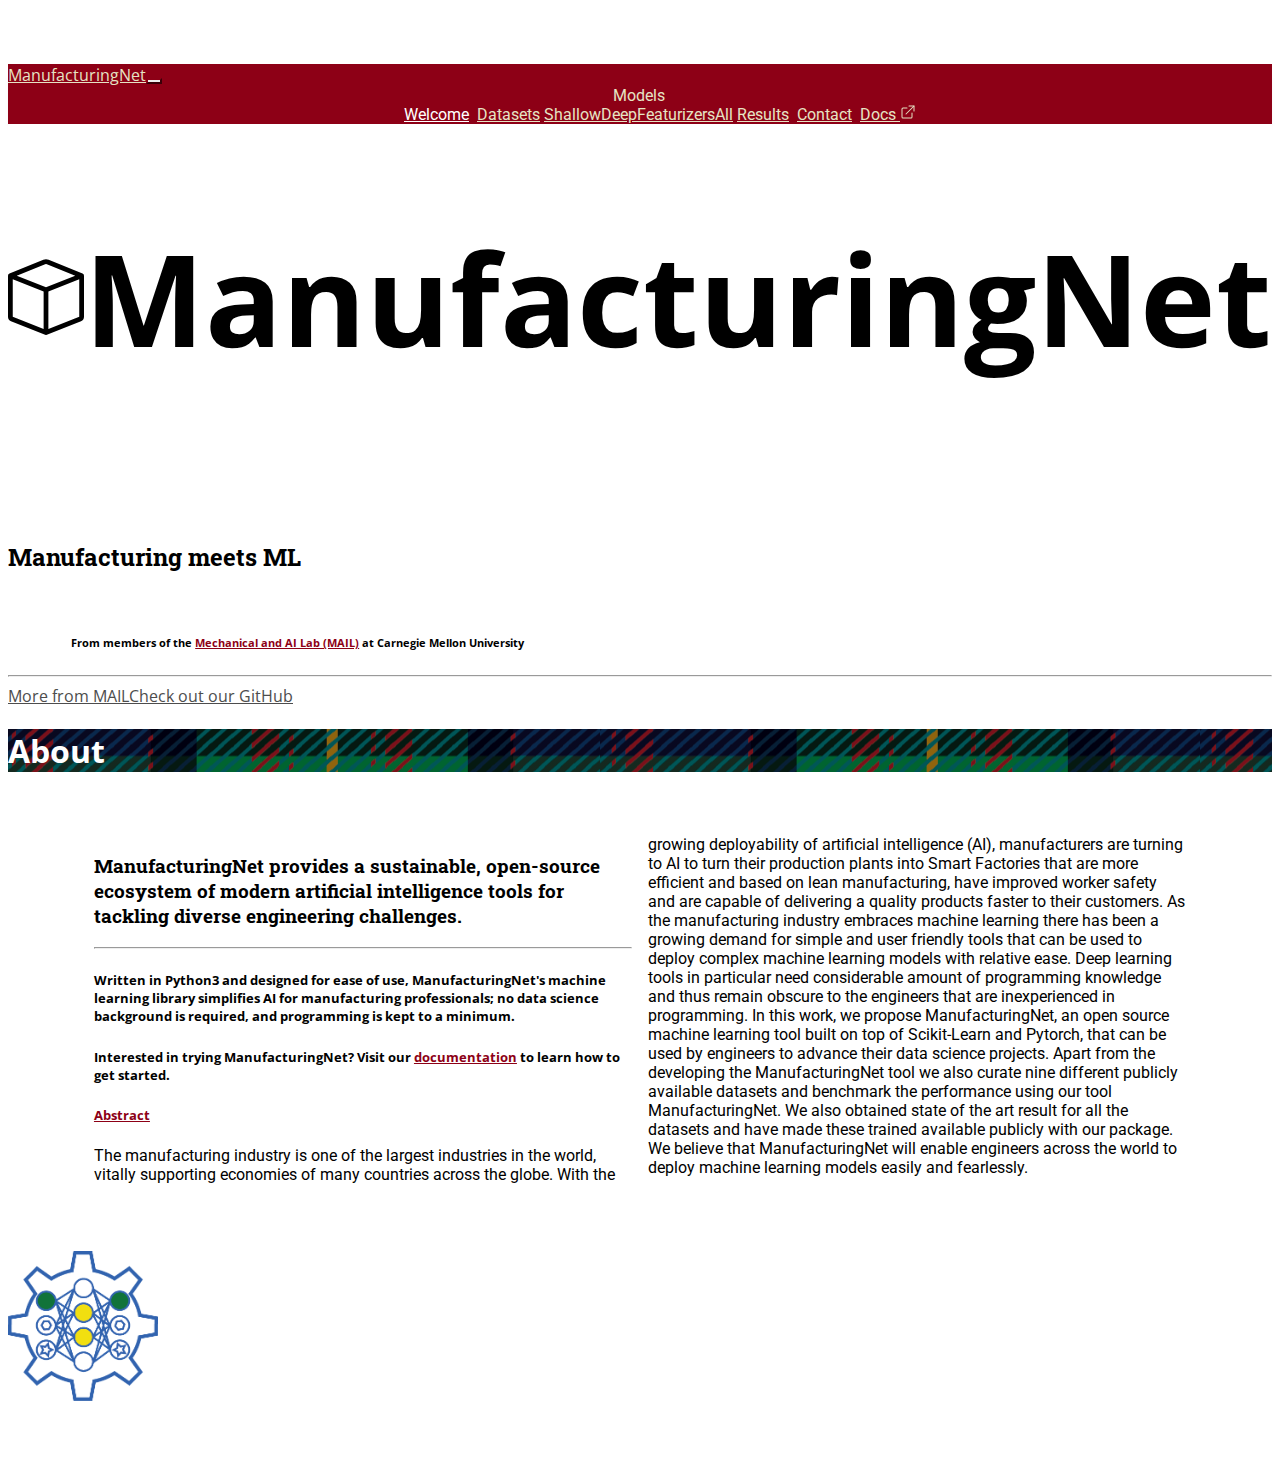
==== home.html @ 3c6ea608 "Big performance improvements" ====
<!DOCTYPE html><html lang="en"><head><meta charset="utf-8"><meta name="viewport" content="width=device-width, initial-scale=1, shrink-to-fit=no"><link rel="stylesheet" href="https://stackpath.bootstrapcdn.com/bootstrap/4.5.0/css/bootstrap.min.css" integrity="sha384-9aIt2nRpC12Uk9gS9baDl411NQApFmC26EwAOH8WgZl5MYYxFfc+NcPb1dKGj7Sk" crossorigin="anonymous"><link href="https://fonts.googleapis.com/css2?family=Open+Sans&family=Roboto&family=Roboto+Slab&display=swap" rel="stylesheet"><link rel="stylesheet" type="text/css" href="styles/style.css"><link rel="stylesheet" type="text/css" href="styles/navbar.css"><script src="https://code.jquery.com/jquery-3.5.1.slim.min.js" integrity="sha384-DfXdz2htPH0lsSSs5nCTpuj/zy4C+OGpamoFVy38MVBnE+IbbVYUew+OrCXaRkfj" crossorigin="anonymous"></script><script src="https://cdn.jsdelivr.net/npm/popper.js@1.16.0/dist/umd/popper.min.js" integrity="sha384-Q6E9RHvbIyZFJoft+2mJbHaEWldlvI9IOYy5n3zV9zzTtmI3UksdQRVvoxMfooAo" crossorigin="anonymous"></script><script src="https://stackpath.bootstrapcdn.com/bootstrap/4.5.0/js/bootstrap.min.js" integrity="sha384-OgVRvuATP1z7JjHLkuOU7Xw704+h835Lr+6QL9UvYjZE3Ipu6Tp75j7Bh/kR0JKI" crossorigin="anonymous"></script><script>$(function (){ $("[data-toggle='tooltip']").tooltip()}) </script><title>Welcome – ManufacturingNet</title></head><body><nav class="navbar fixed-top navbar-expand-sm navbar-dark"><a class="navbar-brand d-block d-sm-none" href="#">ManufacturingNet</a><button class="navbar-toggler" type="button" data-toggle="collapse" data-target="#navbarSupportedContent" aria-controls="navbarSupportedContent" aria-expanded="false" aria-label="Toggle navigation"><span class="navbar-toggler-icon"></span></button><div class="collapse navbar-collapse" id="navbarSupportedContent"><ul class="navbar-nav mr-auto"><li class="nav-item active"><a class="nav-link" href="#">Welcome</a></li><li class="nav-item"><a class="nav-link" href="html/datasets.html">Datasets</a></li><li class="nav-item dropdown"><a class="nav-link dropdown-toggle" id="navbarDropdown" role="button" data-toggle="dropdown" aria-haspopup="true" aria-expanded="false">Models</a><div class="dropdown-menu text-center" aria-labelledby="navbarDropdown"><a class="dropdown-item" href="html/models.html#shallowLearningHeader">Shallow</a><a class="dropdown-item" href="html/models.html#deepLearningHeader">Deep</a><a class="dropdown-item" href="html/models.html#featurizersHeader">Featurizers</a><a class="dropdown-item" href="html/models.html">All</a></div></li><li class="nav-item"><a class="nav-link" href="html/results.html">Results</a></li><li class="nav-item"><a class="nav-link" href="html/contact.html">Contact</a></li><li class="nav-item"><a class="nav-link" href="https://manufacturingnet.readthedocs.io/en/latest/" target="_blank">Docs <svg width="1em" height="1em" viewBox="0 0 16 16" class="bi bi-box-arrow-up-right" fill="currentColor" xmlns="http://www.w3.org/2000/svg"><path fill-rule="evenodd" d="M1.5 13A1.5 1.5 0 0 0 3 14.5h8a1.5 1.5 0 0 0 1.5-1.5V9a.5.5 0 0 0-1 0v4a.5.5 0 0 1-.5.5H3a.5.5 0 0 1-.5-.5V5a.5.5 0 0 1 .5-.5h4a.5.5 0 0 0 0-1H3A1.5 1.5 0 0 0 1.5 5v8zm7-11a.5.5 0 0 1 .5-.5h5a.5.5 0 0 1 .5.5v5a.5.5 0 0 1-1 0V2.5H9a.5.5 0 0 1-.5-.5z"/><path fill-rule="evenodd" d="M14.354 1.646a.5.5 0 0 1 0 .708l-8 8a.5.5 0 0 1-.708-.708l8-8a.5.5 0 0 1 .708 0z"/></svg></a></li></ul></div></nav><div class="jumbotron jumbotron-fluid text-center"><div class="title"><svg width="8%" height="8%" viewBox="0 0 16 16" class="bi bi-box" fill="currentColor" xmlns="http://www.w3.org/2000/svg"><path fill-rule="evenodd" d="M8.186 1.113a.5.5 0 0 0-.372 0L1.846 3.5 8 5.961 14.154 3.5 8.186 1.113zM15 4.239l-6.5 2.6v7.922l6.5-2.6V4.24zM7.5 14.762V6.838L1 4.239v7.923l6.5 2.6zM7.443.184a1.5 1.5 0 0 1 1.114 0l7.129 2.852A.5.5 0 0 1 16 3.5v8.662a1 1 0 0 1-.629.928l-7.185 2.874a.5.5 0 0 1-.372 0L.63 13.09a1 1 0 0 1-.63-.928V3.5a.5.5 0 0 1 .314-.464L7.443.184z"/></svg><h1>ManufacturingNet</h1></div><h2>Manufacturing meets ML</h2><div id="subtitle"><h6>From members of the <a href="html/contact.html">Mechanical and AI Lab (MAIL)</a> at Carnegie Mellon University</h6></div><hr class="my-4"><div class="btn-group"><a role="button" class="btn btn-outline-primary" href="https://sites.google.com/view/barati" target="_blank">More from MAIL</a><a role="button" class="btn btn-outline-primary" href="https://github.com/BaratiLab/ManufacturingNet" target="_blank">Check out our GitHub</a></div></div><div class="jumbotron jumbotron-fluid text-center shadow-lg heading"><h1>About</h1></div><div class="row no-gutters" id="about"><div class="card-columns" id="aboutColumns"><div class="card"><div class="card-body"><h3>ManufacturingNet provides a sustainable, open-source ecosystem of modern artificial intelligence tools for tackling diverse engineering challenges. </h3><hr class="my-4"><h5>Written in Python3 and designed for ease of use, ManufacturingNet's machine learning library simplifies AI for manufacturing professionals; no data science background is required, and programming is kept to a minimum. </h5><p></p><h5>Interested in trying ManufacturingNet? Visit our <a href="https://manufacturingnet.readthedocs.io/en/latest/" target="_blank">documentation</a> to learn how to get started. </h5></div></div><div class="card"><div class="card-body"><h5 class="card-title"><a data-toggle="collapse" href="#abstract" aria-expanded="false" aria-controls="abstract">Abstract</a></h5><div class="collapse" id="abstract"><p>The manufacturing industry is one of the largest industries in the world, vitally supporting economies of many countries across the globe. With the growing deployability of artificial intelligence (AI), manufacturers are turning to AI to turn their production plants into Smart Factories that are more efficient and based on lean manufacturing, have improved worker safety and are capable of delivering a quality products faster to their customers. As the manufacturing industry embraces machine learning there has been a growing demand for simple and user friendly tools that can be used to deploy complex machine learning models with relative ease. Deep learning tools in particular need considerable amount of programming knowledge and thus remain obscure to the engineers that are inexperienced in programming. In this work, we propose ManufacturingNet, an open source machine learning tool built on top of Scikit-Learn and Pytorch, that can be used by engineers to advance their data science projects. Apart from the developing the ManufacturingNet tool we also curate nine different publicly available datasets and benchmark the performance using our tool ManufacturingNet. We also obtained state of the art result for all the datasets and have made these trained available publicly with our package. We believe that ManufacturingNet will enable engineers across the world to deploy machine learning models easily and fearlessly. </p></div></div><div class="card-footer"></div></div></div></div><footer class="text-center"><a href="https://sites.google.com/view/barati/home?authuser=0" target="_blank"><img loading="lazy" class="logo" src="images/logo.png" alt="MAIL logo" data-toggle="tooltip" data-placement="top" title="MAIL" ></a></footer></body></html>
---- styles/style.css ----
body{padding-top:56px;}footer{margin-top:5%;padding-bottom:5%;}#subtitle{margin-left:5%;margin-right:5%;margin-top:5%;}#about{margin:5%;}.logo{max-width:150px;width:20%;}.jumbotron{background-color:#ffffff;}.btn-outline-primary{color:#4d4d4d;border-color:#4d4d4d;}.btn-outline-primary:hover{color:#ffffff;border-color:#cc002b;background-color:#cc002b;}h1{font-family:"Open Sans",sans-serif;}.btn{font-family:"Open Sans",sans-serif;}h2,h3{font-family:"Roboto Slab",serif;}h5,h6{font-family:"Open Sans",sans-serif;}a,.btn-link{color:#8d0016;}a:hover,.btn-link:hover{color:#cc002b;}.bg-red{background-color:#8d0016;color:#ffffff;}.view-button{margin-right:1%;background-color:#8d0016;color:#ffffff;}.view-button:hover{background-color:#ffffff;color:#8d0016;}p{font-family:"Roboto",sans-serif;}.title{display:flex;align-items:center;justify-content:center;padding-bottom:4%;}.title h1{font-size:10vw;}.heading{background:linear-gradient(rgba(0,0,0,.4),rgba(0,0,0,.4)),url("../images/tartan.png");background-attachment:fixed;color:#ffffff;}.card-columns{margin:2%;}.section-header{margin-top:5%;margin-bottom:5%;}#deepLearningHeader{background-color:#174b3f;}#deepLearning .card{background-color:#174b3f;}#featurizersHeader{background-color:#032d40;}#featurizers .card{background-color:#032d40;}#viewFeaturizers{margin-top:1%;}.card-header{font-family:"Open Sans",sans-serif;}.email{color:#66BF8C;}.email:hover{color:#e6e3c4;}.copy{background-color:#8d0016;color:#ffffff;}.copy:hover{background-color:#ffffff;color:#8d0016;}.linkedin{background-color:#0072b1;color:#ffffff;}.linkedin:hover{background-color:#ffffff;color:#032d40;}.badge-light:hover{background-color:#000000;color:#ffffff;}.result-columns{column-count:2;}.result-columns .card{width:75%;}.result-card{width:40%;}@media (max-width:575px){.result-columns .card{width:96%;margin:2% auto}}@media (max-width:1919px){.card-columns{column-count:2}}@media (min-width:1919px){#aboutColumns{column-count:2}}@media (max-width:1100px){.card-columns{column-count:1}.result-card{width:92%}#aboutColumns{text-align:center}}@media (max-width:767px){.profile-photo,.model-photo{display:none}.card-body{text-align:center}}
---- styles/navbar.css ----
.navbar{background-color:#8d0016;-webkit-box-shadow:0 8px 6px -6px #000000;-moz-box-shadow:0 8px 6px -6px #000000;box-shadow:0 8px 6px -6px #000000;}@media (max-width:576px){.navbar .navbar-nav{display:inline-block;float:none;vertical-align:top}.navbar .navbar-collapse{text-align:center}}@media (min-width:576px){.navbar-nav{float:none;margin:0 auto;display:block;text-align:center}.navbar-nav>li{display:inline-block;float:none}}.navbar .navbar-brand{color:#e6e3c4;font-family:"Open Sans",sans-serif;}.navbar .navbar-brand:hover,.navbar .navbar-brand:focus{color:#ffffff;}.navbar .navbar-nav .nav-link{color:#e6e3c4;border-radius:.25rem;font-family:"Roboto",sans-serif;margin:0 .25em;}.navbar .navbar-nav .nav-link:not(.disabled):hover,.navbar .navbar-nav .nav-link:not(.disabled):focus{color:#ffffff;}.navbar .navbar-nav .dropdown-menu{background-color:#8d0016;}.navbar .navbar-nav .dropdown-menu .dropdown-item{color:#e6e3c4;font-family:"Roboto",sans-serif;}.navbar .navbar-nav .dropdown-menu .dropdown-item:hover,.navbar .navbar-nav .dropdown-menu .dropdown-item:focus,.navbar .navbar-nav .dropdown-menu .dropdown-item.active{color:#ffffff;background-color:#8d0016;}.navbar .navbar-nav .nav-item.active .nav-link,.navbar .navbar-nav .nav-item.active .nav-link:hover,.navbar .navbar-nav .nav-item.active .nav-link:focus,.navbar .navbar-nav .nav-item.show .nav-link,.navbar .navbar-nav .nav-item.show .nav-link:hover,.navbar .navbar-nav .nav-item.show .nav-link:focus{color:#ffffff;}.navbar .navbar-toggler{border-color:#8d0016;}.navbar .navbar-toggler:hover,.navbar .navbar-toggler:focus{background-color:#cc002b;}
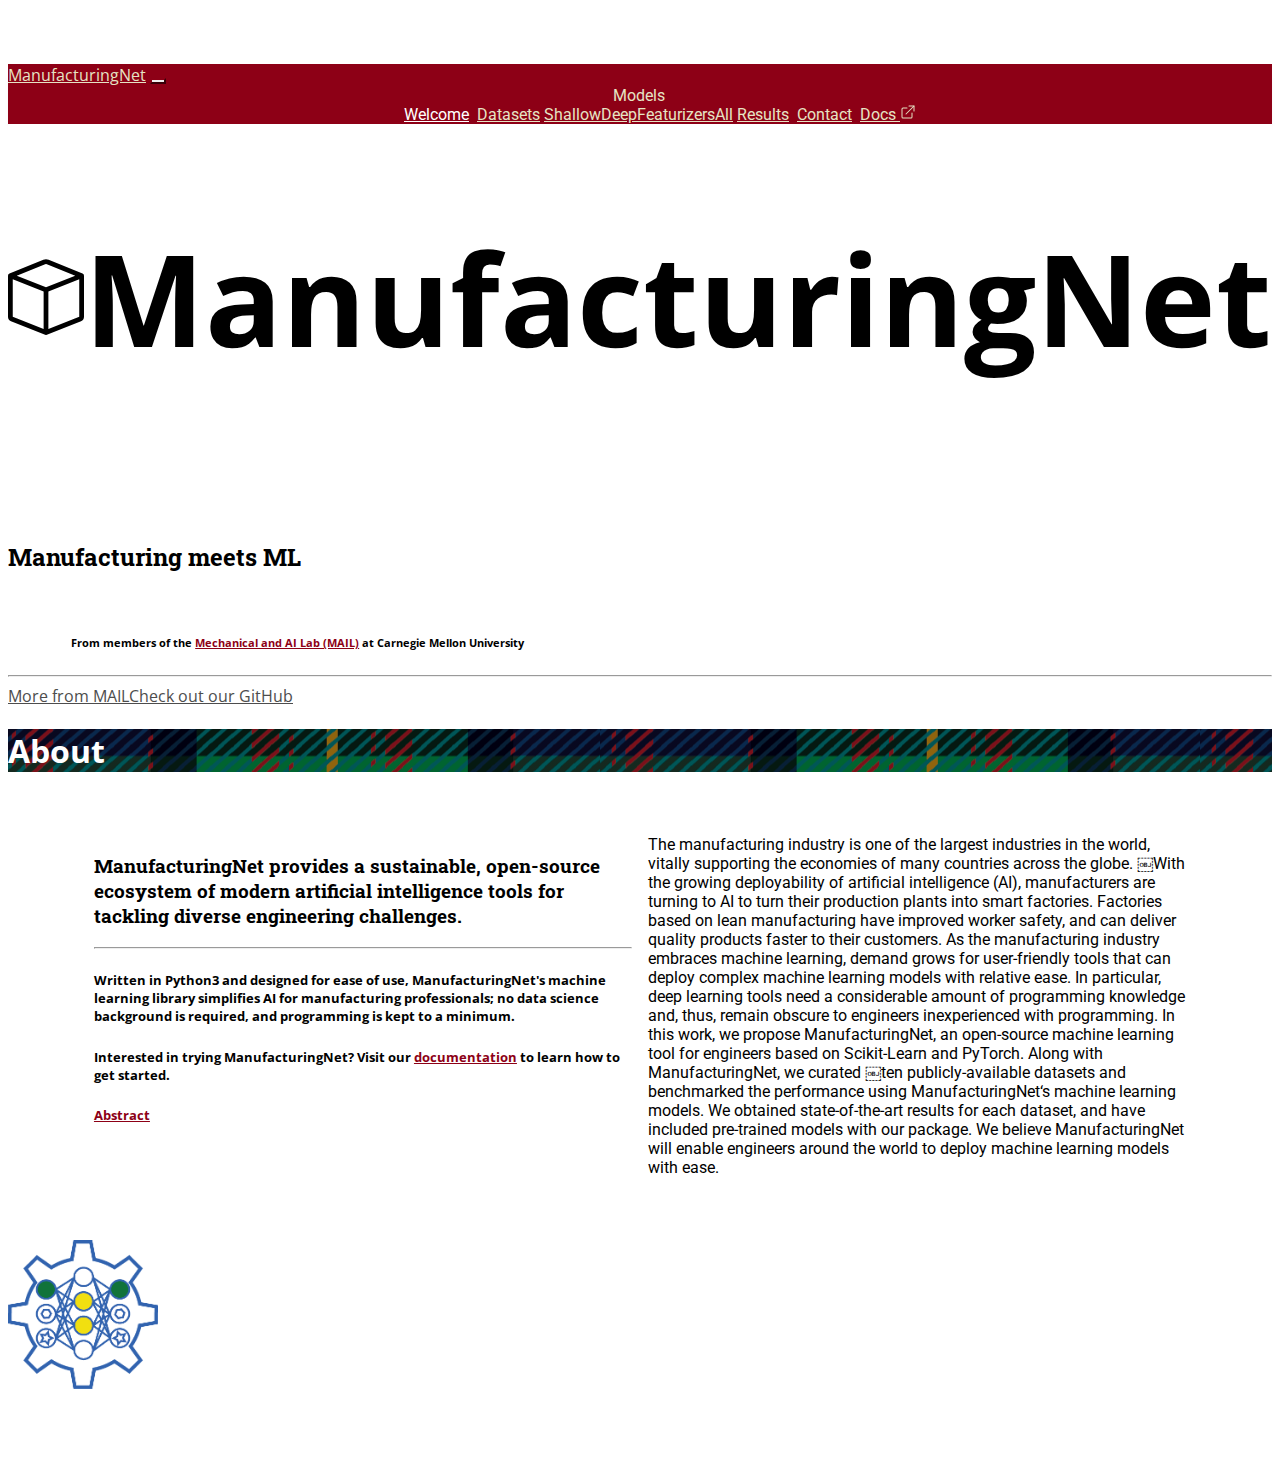
==== commit ca51d2d4: "Updated datasets.html" ====
--- a/home.html
+++ b/home.html
@@ -1 +1 @@
-<!DOCTYPE html><html lang="en"><head><meta charset="utf-8"><meta name="viewport" content="width=device-width, initial-scale=1, shrink-to-fit=no"><link rel="stylesheet" href="https://stackpath.bootstrapcdn.com/bootstrap/4.5.0/css/bootstrap.min.css" integrity="sha384-9aIt2nRpC12Uk9gS9baDl411NQApFmC26EwAOH8WgZl5MYYxFfc+NcPb1dKGj7Sk" crossorigin="anonymous"><link href="https://fonts.googleapis.com/css2?family=Open+Sans&family=Roboto&family=Roboto+Slab&display=swap" rel="stylesheet"><link rel="stylesheet" type="text/css" href="styles/style.css"><link rel="stylesheet" type="text/css" href="styles/navbar.css"><script src="https://code.jquery.com/jquery-3.5.1.slim.min.js" integrity="sha384-DfXdz2htPH0lsSSs5nCTpuj/zy4C+OGpamoFVy38MVBnE+IbbVYUew+OrCXaRkfj" crossorigin="anonymous"></script><script src="https://cdn.jsdelivr.net/npm/popper.js@1.16.0/dist/umd/popper.min.js" integrity="sha384-Q6E9RHvbIyZFJoft+2mJbHaEWldlvI9IOYy5n3zV9zzTtmI3UksdQRVvoxMfooAo" crossorigin="anonymous"></script><script src="https://stackpath.bootstrapcdn.com/bootstrap/4.5.0/js/bootstrap.min.js" integrity="sha384-OgVRvuATP1z7JjHLkuOU7Xw704+h835Lr+6QL9UvYjZE3Ipu6Tp75j7Bh/kR0JKI" crossorigin="anonymous"></script><script>$(function (){ $("[data-toggle='tooltip']").tooltip()}) </script><title>Welcome – ManufacturingNet</title></head><body><nav class="navbar fixed-top navbar-expand-sm navbar-dark"><a class="navbar-brand d-block d-sm-none" href="#">ManufacturingNet</a><button class="navbar-toggler" type="button" data-toggle="collapse" data-target="#navbarSupportedContent" aria-controls="navbarSupportedContent" aria-expanded="false" aria-label="Toggle navigation"><span class="navbar-toggler-icon"></span></button><div class="collapse navbar-collapse" id="navbarSupportedContent"><ul class="navbar-nav mr-auto"><li class="nav-item active"><a class="nav-link" href="#">Welcome</a></li><li class="nav-item"><a class="nav-link" href="html/datasets.html">Datasets</a></li><li class="nav-item dropdown"><a class="nav-link dropdown-toggle" id="navbarDropdown" role="button" data-toggle="dropdown" aria-haspopup="true" aria-expanded="false">Models</a><div class="dropdown-menu text-center" aria-labelledby="navbarDropdown"><a class="dropdown-item" href="html/models.html#shallowLearningHeader">Shallow</a><a class="dropdown-item" href="html/models.html#deepLearningHeader">Deep</a><a class="dropdown-item" href="html/models.html#featurizersHeader">Featurizers</a><a class="dropdown-item" href="html/models.html">All</a></div></li><li class="nav-item"><a class="nav-link" href="html/results.html">Results</a></li><li class="nav-item"><a class="nav-link" href="html/contact.html">Contact</a></li><li class="nav-item"><a class="nav-link" href="https://manufacturingnet.readthedocs.io/en/latest/" target="_blank">Docs <svg width="1em" height="1em" viewBox="0 0 16 16" class="bi bi-box-arrow-up-right" fill="currentColor" xmlns="http://www.w3.org/2000/svg"><path fill-rule="evenodd" d="M1.5 13A1.5 1.5 0 0 0 3 14.5h8a1.5 1.5 0 0 0 1.5-1.5V9a.5.5 0 0 0-1 0v4a.5.5 0 0 1-.5.5H3a.5.5 0 0 1-.5-.5V5a.5.5 0 0 1 .5-.5h4a.5.5 0 0 0 0-1H3A1.5 1.5 0 0 0 1.5 5v8zm7-11a.5.5 0 0 1 .5-.5h5a.5.5 0 0 1 .5.5v5a.5.5 0 0 1-1 0V2.5H9a.5.5 0 0 1-.5-.5z"/><path fill-rule="evenodd" d="M14.354 1.646a.5.5 0 0 1 0 .708l-8 8a.5.5 0 0 1-.708-.708l8-8a.5.5 0 0 1 .708 0z"/></svg></a></li></ul></div></nav><div class="jumbotron jumbotron-fluid text-center"><div class="title"><svg width="8%" height="8%" viewBox="0 0 16 16" class="bi bi-box" fill="currentColor" xmlns="http://www.w3.org/2000/svg"><path fill-rule="evenodd" d="M8.186 1.113a.5.5 0 0 0-.372 0L1.846 3.5 8 5.961 14.154 3.5 8.186 1.113zM15 4.239l-6.5 2.6v7.922l6.5-2.6V4.24zM7.5 14.762V6.838L1 4.239v7.923l6.5 2.6zM7.443.184a1.5 1.5 0 0 1 1.114 0l7.129 2.852A.5.5 0 0 1 16 3.5v8.662a1 1 0 0 1-.629.928l-7.185 2.874a.5.5 0 0 1-.372 0L.63 13.09a1 1 0 0 1-.63-.928V3.5a.5.5 0 0 1 .314-.464L7.443.184z"/></svg><h1>ManufacturingNet</h1></div><h2>Manufacturing meets ML</h2><div id="subtitle"><h6>From members of the <a href="html/contact.html">Mechanical and AI Lab (MAIL)</a> at Carnegie Mellon University</h6></div><hr class="my-4"><div class="btn-group"><a role="button" class="btn btn-outline-primary" href="https://sites.google.com/view/barati" target="_blank">More from MAIL</a><a role="button" class="btn btn-outline-primary" href="https://github.com/BaratiLab/ManufacturingNet" target="_blank">Check out our GitHub</a></div></div><div class="jumbotron jumbotron-fluid text-center shadow-lg heading"><h1>About</h1></div><div class="row no-gutters" id="about"><div class="card-columns" id="aboutColumns"><div class="card"><div class="card-body"><h3>ManufacturingNet provides a sustainable, open-source ecosystem of modern artificial intelligence tools for tackling diverse engineering challenges. </h3><hr class="my-4"><h5>Written in Python3 and designed for ease of use, ManufacturingNet's machine learning library simplifies AI for manufacturing professionals; no data science background is required, and programming is kept to a minimum. </h5><p></p><h5>Interested in trying ManufacturingNet? Visit our <a href="https://manufacturingnet.readthedocs.io/en/latest/" target="_blank">documentation</a> to learn how to get started. </h5></div></div><div class="card"><div class="card-body"><h5 class="card-title"><a data-toggle="collapse" href="#abstract" aria-expanded="false" aria-controls="abstract">Abstract</a></h5><div class="collapse" id="abstract"><p>The manufacturing industry is one of the largest industries in the world, vitally supporting economies of many countries across the globe. With the growing deployability of artificial intelligence (AI), manufacturers are turning to AI to turn their production plants into Smart Factories that are more efficient and based on lean manufacturing, have improved worker safety and are capable of delivering a quality products faster to their customers. As the manufacturing industry embraces machine learning there has been a growing demand for simple and user friendly tools that can be used to deploy complex machine learning models with relative ease. Deep learning tools in particular need considerable amount of programming knowledge and thus remain obscure to the engineers that are inexperienced in programming. In this work, we propose ManufacturingNet, an open source machine learning tool built on top of Scikit-Learn and Pytorch, that can be used by engineers to advance their data science projects. Apart from the developing the ManufacturingNet tool we also curate nine different publicly available datasets and benchmark the performance using our tool ManufacturingNet. We also obtained state of the art result for all the datasets and have made these trained available publicly with our package. We believe that ManufacturingNet will enable engineers across the world to deploy machine learning models easily and fearlessly. </p></div></div><div class="card-footer"></div></div></div></div><footer class="text-center"><a href="https://sites.google.com/view/barati/home?authuser=0" target="_blank"><img loading="lazy" class="logo" src="images/logo.png" alt="MAIL logo" data-toggle="tooltip" data-placement="top" title="MAIL" ></a></footer></body></html>+<!DOCTYPE html><html lang="en"><head><meta charset="utf-8"><meta name="viewport" content="width=device-width, initial-scale=1, shrink-to-fit=no"><link rel="stylesheet" href="https://stackpath.bootstrapcdn.com/bootstrap/4.5.0/css/bootstrap.min.css" integrity="sha384-9aIt2nRpC12Uk9gS9baDl411NQApFmC26EwAOH8WgZl5MYYxFfc+NcPb1dKGj7Sk" crossorigin="anonymous"><link href="https://fonts.googleapis.com/css2?family=Open+Sans&family=Roboto&family=Roboto+Slab&display=swap" rel="stylesheet"><link rel="stylesheet" type="text/css" href="styles/style.css"><link rel="stylesheet" type="text/css" href="styles/navbar.css"> <script src="https://code.jquery.com/jquery-3.5.1.slim.min.js" integrity="sha384-DfXdz2htPH0lsSSs5nCTpuj/zy4C+OGpamoFVy38MVBnE+IbbVYUew+OrCXaRkfj" crossorigin="anonymous"></script> <script src="https://cdn.jsdelivr.net/npm/popper.js@1.16.0/dist/umd/popper.min.js" integrity="sha384-Q6E9RHvbIyZFJoft+2mJbHaEWldlvI9IOYy5n3zV9zzTtmI3UksdQRVvoxMfooAo" crossorigin="anonymous"></script> <script src="https://stackpath.bootstrapcdn.com/bootstrap/4.5.0/js/bootstrap.min.js" integrity="sha384-OgVRvuATP1z7JjHLkuOU7Xw704+h835Lr+6QL9UvYjZE3Ipu6Tp75j7Bh/kR0JKI" crossorigin="anonymous"></script> <script>$(function(){$("[data-toggle='tooltip']").tooltip()})</script> <title>Welcome – ManufacturingNet</title></head><body> <nav class="navbar fixed-top navbar-expand-sm navbar-dark"><a class="navbar-brand d-block d-sm-none" href="#">ManufacturingNet</a> <button class="navbar-toggler" type="button" data-toggle="collapse" data-target="#navbarSupportedContent" aria-controls="navbarSupportedContent" aria-expanded="false" aria-label="Toggle navigation"><span class="navbar-toggler-icon"></span> </button><div class="collapse navbar-collapse" id="navbarSupportedContent"><ul class="navbar-nav mr-auto"><li class="nav-item active"><a class="nav-link" href="#">Welcome</a></li><li class="nav-item"><a class="nav-link" href="html/datasets.html">Datasets</a></li><li class="nav-item dropdown"><a class="nav-link dropdown-toggle" id="navbarDropdown" role="button" data-toggle="dropdown" aria-haspopup="true" aria-expanded="false">Models</a><div class="dropdown-menu text-center" aria-labelledby="navbarDropdown"><a class="dropdown-item" href="html/models.html#shallowLearningHeader">Shallow</a><a class="dropdown-item" href="html/models.html#deepLearningHeader">Deep</a><a class="dropdown-item" href="html/models.html#featurizersHeader">Featurizers</a><a class="dropdown-item" href="html/models.html">All</a></div></li><li class="nav-item"><a class="nav-link" href="html/results.html">Results</a></li><li class="nav-item"><a class="nav-link" href="html/contact.html">Contact</a></li><li class="nav-item"><a class="nav-link" href="https://manufacturingnet.readthedocs.io/en/latest/" target="_blank">Docs <svg width="1em" height="1em" viewBox="0 0 16 16" class="bi bi-box-arrow-up-right" fill="currentColor" xmlns="http://www.w3.org/2000/svg"><path fill-rule="evenodd" d="M1.5 13A1.5 1.5 0 0 0 3 14.5h8a1.5 1.5 0 0 0 1.5-1.5V9a.5.5 0 0 0-1 0v4a.5.5 0 0 1-.5.5H3a.5.5 0 0 1-.5-.5V5a.5.5 0 0 1 .5-.5h4a.5.5 0 0 0 0-1H3A1.5 1.5 0 0 0 1.5 5v8zm7-11a.5.5 0 0 1 .5-.5h5a.5.5 0 0 1 .5.5v5a.5.5 0 0 1-1 0V2.5H9a.5.5 0 0 1-.5-.5z"/><path fill-rule="evenodd" d="M14.354 1.646a.5.5 0 0 1 0 .708l-8 8a.5.5 0 0 1-.708-.708l8-8a.5.5 0 0 1 .708 0z"/></svg></a></li></ul></div> </nav><div class="jumbotron jumbotron-fluid text-center"><div class="title"> <svg width="8%" height="8%" viewBox="0 0 16 16" class="bi bi-box" fill="currentColor" xmlns="http://www.w3.org/2000/svg"> <path fill-rule="evenodd" d="M8.186 1.113a.5.5 0 0 0-.372 0L1.846 3.5 8 5.961 14.154 3.5 8.186 1.113zM15 4.239l-6.5 2.6v7.922l6.5-2.6V4.24zM7.5 14.762V6.838L1 4.239v7.923l6.5 2.6zM7.443.184a1.5 1.5 0 0 1 1.114 0l7.129 2.852A.5.5 0 0 1 16 3.5v8.662a1 1 0 0 1-.629.928l-7.185 2.874a.5.5 0 0 1-.372 0L.63 13.09a1 1 0 0 1-.63-.928V3.5a.5.5 0 0 1 .314-.464L7.443.184z" /> </svg><h1>ManufacturingNet</h1></div><h2>Manufacturing meets ML</h2><div id="subtitle"><h6>From members of the <a href="html/contact.html">Mechanical and AI Lab (MAIL)</a> at Carnegie Mellon University</h6></div><hr class="my-4"><div class="btn-group"><a role="button" class="btn btn-outline-primary" href="https://sites.google.com/view/barati" target="_blank">More from MAIL</a><a role="button" class="btn btn-outline-primary" href="https://github.com/BaratiLab/ManufacturingNet" target="_blank">Check out our GitHub</a></div></div><div class="jumbotron jumbotron-fluid text-center shadow-lg heading"><h1>About</h1></div><div class="row no-gutters" id="about"><div class="card-columns" id="aboutColumns"><div class="card"><div class="card-body"><h3>ManufacturingNet provides a sustainable, open-source ecosystem of modern artificial intelligence tools for tackling diverse engineering challenges.</h3><hr class="my-4"><h5>Written in Python3 and designed for ease of use, ManufacturingNet's machine learning library simplifies AI for manufacturing professionals; no data science background is required, and programming is kept to a minimum.</h5><p></p><h5>Interested in trying ManufacturingNet? Visit our <a href="https://manufacturingnet.readthedocs.io/en/latest/" target="_blank">documentation</a> to learn how to get started.</h5></div></div><div class="card"><div class="card-body"><h5 class="card-title"><a data-toggle="collapse" href="#abstract" aria-expanded="false" aria-controls="abstract">Abstract</a></h5><div class="collapse" id="abstract"><p>The manufacturing industry is one of the largest industries in the world, vitally supporting the economies of many countries across the globe. ￼With the growing deployability of artificial intelligence (AI), manufacturers are turning to AI to turn their production plants into smart factories. Factories based on lean manufacturing have improved worker safety, and can deliver quality products faster to their customers. As the manufacturing industry embraces machine learning, demand grows for user-friendly tools that can deploy complex machine learning models with relative ease. In particular, deep learning tools need a considerable amount of programming knowledge and, thus, remain obscure to engineers inexperienced with programming. In this work, we propose ManufacturingNet, an open-source machine learning tool for engineers based on Scikit-Learn and PyTorch. Along with ManufacturingNet, we curated ￼ten publicly-available datasets and benchmarked the performance using ManufacturingNet‘s machine learning models. We obtained state-of-the-art results for each dataset, and have included pre-trained models with our package. We believe ManufacturingNet will enable engineers around the world to deploy machine learning models with ease.</p></div></div><div class="card-footer"></div></div></div></div> <footer class="text-center"> <a href="https://sites.google.com/view/barati/home?authuser=0" target="_blank"> <img loading="lazy" class="logo" src="images/logo.png" alt="MAIL logo" data-toggle="tooltip" data-placement="top" title="MAIL"> </a> </footer></body></html>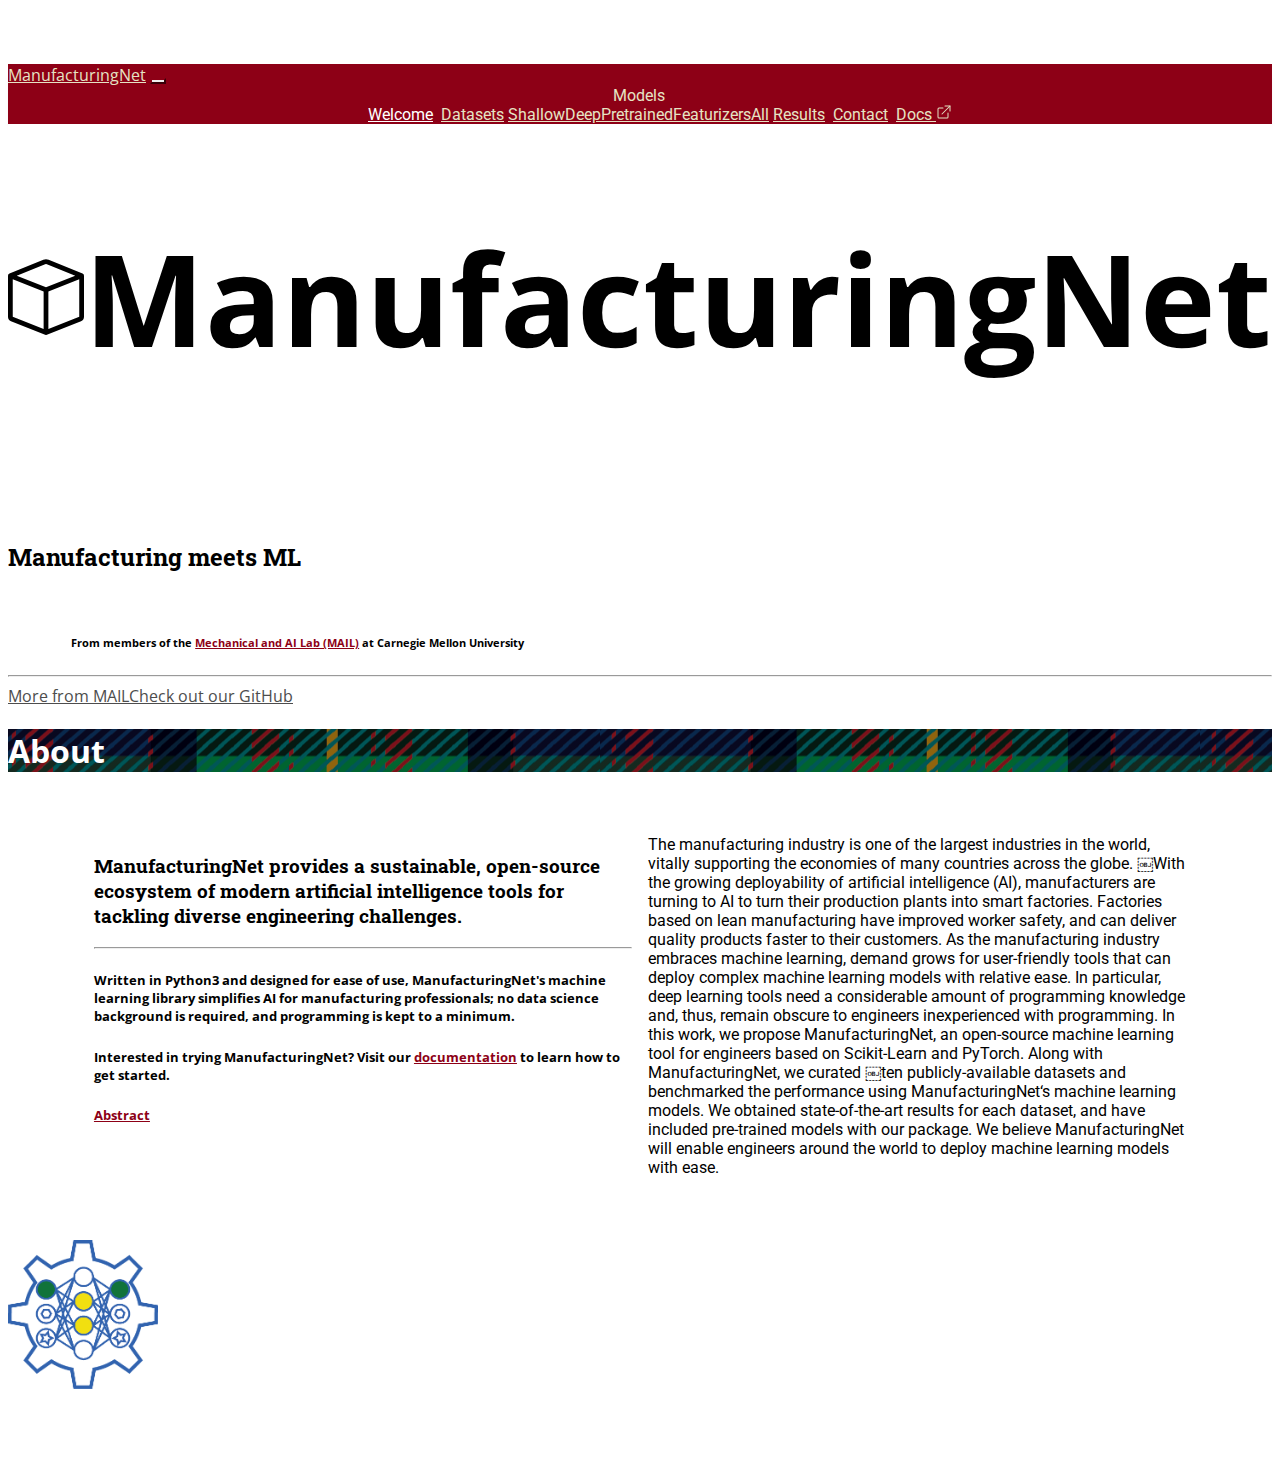
==== commit a412b269: "Fixed links in models.html" ====
--- a/home.html
+++ b/home.html
@@ -1 +1 @@
-<!DOCTYPE html><html lang="en"><head><meta charset="utf-8"><meta name="viewport" content="width=device-width, initial-scale=1, shrink-to-fit=no"><link rel="stylesheet" href="https://stackpath.bootstrapcdn.com/bootstrap/4.5.0/css/bootstrap.min.css" integrity="sha384-9aIt2nRpC12Uk9gS9baDl411NQApFmC26EwAOH8WgZl5MYYxFfc+NcPb1dKGj7Sk" crossorigin="anonymous"><link href="https://fonts.googleapis.com/css2?family=Open+Sans&family=Roboto&family=Roboto+Slab&display=swap" rel="stylesheet"><link rel="stylesheet" type="text/css" href="styles/style.css"><link rel="stylesheet" type="text/css" href="styles/navbar.css"> <script src="https://code.jquery.com/jquery-3.5.1.slim.min.js" integrity="sha384-DfXdz2htPH0lsSSs5nCTpuj/zy4C+OGpamoFVy38MVBnE+IbbVYUew+OrCXaRkfj" crossorigin="anonymous"></script> <script src="https://cdn.jsdelivr.net/npm/popper.js@1.16.0/dist/umd/popper.min.js" integrity="sha384-Q6E9RHvbIyZFJoft+2mJbHaEWldlvI9IOYy5n3zV9zzTtmI3UksdQRVvoxMfooAo" crossorigin="anonymous"></script> <script src="https://stackpath.bootstrapcdn.com/bootstrap/4.5.0/js/bootstrap.min.js" integrity="sha384-OgVRvuATP1z7JjHLkuOU7Xw704+h835Lr+6QL9UvYjZE3Ipu6Tp75j7Bh/kR0JKI" crossorigin="anonymous"></script> <script>$(function(){$("[data-toggle='tooltip']").tooltip()})</script> <title>Welcome – ManufacturingNet</title></head><body> <nav class="navbar fixed-top navbar-expand-sm navbar-dark"><a class="navbar-brand d-block d-sm-none" href="#">ManufacturingNet</a> <button class="navbar-toggler" type="button" data-toggle="collapse" data-target="#navbarSupportedContent" aria-controls="navbarSupportedContent" aria-expanded="false" aria-label="Toggle navigation"><span class="navbar-toggler-icon"></span> </button><div class="collapse navbar-collapse" id="navbarSupportedContent"><ul class="navbar-nav mr-auto"><li class="nav-item active"><a class="nav-link" href="#">Welcome</a></li><li class="nav-item"><a class="nav-link" href="html/datasets.html">Datasets</a></li><li class="nav-item dropdown"><a class="nav-link dropdown-toggle" id="navbarDropdown" role="button" data-toggle="dropdown" aria-haspopup="true" aria-expanded="false">Models</a><div class="dropdown-menu text-center" aria-labelledby="navbarDropdown"><a class="dropdown-item" href="html/models.html#shallowLearningHeader">Shallow</a><a class="dropdown-item" href="html/models.html#deepLearningHeader">Deep</a><a class="dropdown-item" href="html/models.html#featurizersHeader">Featurizers</a><a class="dropdown-item" href="html/models.html">All</a></div></li><li class="nav-item"><a class="nav-link" href="html/results.html">Results</a></li><li class="nav-item"><a class="nav-link" href="html/contact.html">Contact</a></li><li class="nav-item"><a class="nav-link" href="https://manufacturingnet.readthedocs.io/en/latest/" target="_blank">Docs <svg width="1em" height="1em" viewBox="0 0 16 16" class="bi bi-box-arrow-up-right" fill="currentColor" xmlns="http://www.w3.org/2000/svg"><path fill-rule="evenodd" d="M1.5 13A1.5 1.5 0 0 0 3 14.5h8a1.5 1.5 0 0 0 1.5-1.5V9a.5.5 0 0 0-1 0v4a.5.5 0 0 1-.5.5H3a.5.5 0 0 1-.5-.5V5a.5.5 0 0 1 .5-.5h4a.5.5 0 0 0 0-1H3A1.5 1.5 0 0 0 1.5 5v8zm7-11a.5.5 0 0 1 .5-.5h5a.5.5 0 0 1 .5.5v5a.5.5 0 0 1-1 0V2.5H9a.5.5 0 0 1-.5-.5z"/><path fill-rule="evenodd" d="M14.354 1.646a.5.5 0 0 1 0 .708l-8 8a.5.5 0 0 1-.708-.708l8-8a.5.5 0 0 1 .708 0z"/></svg></a></li></ul></div> </nav><div class="jumbotron jumbotron-fluid text-center"><div class="title"> <svg width="8%" height="8%" viewBox="0 0 16 16" class="bi bi-box" fill="currentColor" xmlns="http://www.w3.org/2000/svg"> <path fill-rule="evenodd" d="M8.186 1.113a.5.5 0 0 0-.372 0L1.846 3.5 8 5.961 14.154 3.5 8.186 1.113zM15 4.239l-6.5 2.6v7.922l6.5-2.6V4.24zM7.5 14.762V6.838L1 4.239v7.923l6.5 2.6zM7.443.184a1.5 1.5 0 0 1 1.114 0l7.129 2.852A.5.5 0 0 1 16 3.5v8.662a1 1 0 0 1-.629.928l-7.185 2.874a.5.5 0 0 1-.372 0L.63 13.09a1 1 0 0 1-.63-.928V3.5a.5.5 0 0 1 .314-.464L7.443.184z" /> </svg><h1>ManufacturingNet</h1></div><h2>Manufacturing meets ML</h2><div id="subtitle"><h6>From members of the <a href="html/contact.html">Mechanical and AI Lab (MAIL)</a> at Carnegie Mellon University</h6></div><hr class="my-4"><div class="btn-group"><a role="button" class="btn btn-outline-primary" href="https://sites.google.com/view/barati" target="_blank">More from MAIL</a><a role="button" class="btn btn-outline-primary" href="https://github.com/BaratiLab/ManufacturingNet" target="_blank">Check out our GitHub</a></div></div><div class="jumbotron jumbotron-fluid text-center shadow-lg heading"><h1>About</h1></div><div class="row no-gutters" id="about"><div class="card-columns" id="aboutColumns"><div class="card"><div class="card-body"><h3>ManufacturingNet provides a sustainable, open-source ecosystem of modern artificial intelligence tools for tackling diverse engineering challenges.</h3><hr class="my-4"><h5>Written in Python3 and designed for ease of use, ManufacturingNet's machine learning library simplifies AI for manufacturing professionals; no data science background is required, and programming is kept to a minimum.</h5><p></p><h5>Interested in trying ManufacturingNet? Visit our <a href="https://manufacturingnet.readthedocs.io/en/latest/" target="_blank">documentation</a> to learn how to get started.</h5></div></div><div class="card"><div class="card-body"><h5 class="card-title"><a data-toggle="collapse" href="#abstract" aria-expanded="false" aria-controls="abstract">Abstract</a></h5><div class="collapse" id="abstract"><p>The manufacturing industry is one of the largest industries in the world, vitally supporting the economies of many countries across the globe. ￼With the growing deployability of artificial intelligence (AI), manufacturers are turning to AI to turn their production plants into smart factories. Factories based on lean manufacturing have improved worker safety, and can deliver quality products faster to their customers. As the manufacturing industry embraces machine learning, demand grows for user-friendly tools that can deploy complex machine learning models with relative ease. In particular, deep learning tools need a considerable amount of programming knowledge and, thus, remain obscure to engineers inexperienced with programming. In this work, we propose ManufacturingNet, an open-source machine learning tool for engineers based on Scikit-Learn and PyTorch. Along with ManufacturingNet, we curated ￼ten publicly-available datasets and benchmarked the performance using ManufacturingNet‘s machine learning models. We obtained state-of-the-art results for each dataset, and have included pre-trained models with our package. We believe ManufacturingNet will enable engineers around the world to deploy machine learning models with ease.</p></div></div><div class="card-footer"></div></div></div></div> <footer class="text-center"> <a href="https://sites.google.com/view/barati/home?authuser=0" target="_blank"> <img loading="lazy" class="logo" src="images/logo.png" alt="MAIL logo" data-toggle="tooltip" data-placement="top" title="MAIL"> </a> </footer></body></html>+<!DOCTYPE html><html lang="en"><head><meta charset="utf-8"><meta name="viewport" content="width=device-width, initial-scale=1, shrink-to-fit=no"><link rel="stylesheet" href="https://stackpath.bootstrapcdn.com/bootstrap/4.5.0/css/bootstrap.min.css" integrity="sha384-9aIt2nRpC12Uk9gS9baDl411NQApFmC26EwAOH8WgZl5MYYxFfc+NcPb1dKGj7Sk" crossorigin="anonymous"><link href="https://fonts.googleapis.com/css2?family=Open+Sans&family=Roboto&family=Roboto+Slab&display=swap" rel="stylesheet"><link rel="stylesheet" type="text/css" href="styles/style.css"><link rel="stylesheet" type="text/css" href="styles/navbar.css"> <script src="https://code.jquery.com/jquery-3.5.1.slim.min.js" integrity="sha384-DfXdz2htPH0lsSSs5nCTpuj/zy4C+OGpamoFVy38MVBnE+IbbVYUew+OrCXaRkfj" crossorigin="anonymous"></script> <script src="https://cdn.jsdelivr.net/npm/popper.js@1.16.0/dist/umd/popper.min.js" integrity="sha384-Q6E9RHvbIyZFJoft+2mJbHaEWldlvI9IOYy5n3zV9zzTtmI3UksdQRVvoxMfooAo" crossorigin="anonymous"></script> <script src="https://stackpath.bootstrapcdn.com/bootstrap/4.5.0/js/bootstrap.min.js" integrity="sha384-OgVRvuATP1z7JjHLkuOU7Xw704+h835Lr+6QL9UvYjZE3Ipu6Tp75j7Bh/kR0JKI" crossorigin="anonymous"></script> <script>$(function(){$("[data-toggle='tooltip']").tooltip()})</script> <title>Welcome – ManufacturingNet</title></head><body> <nav class="navbar fixed-top navbar-expand-sm navbar-dark"><a class="navbar-brand d-block d-sm-none" href="#">ManufacturingNet</a> <button class="navbar-toggler" type="button" data-toggle="collapse" data-target="#navbarSupportedContent" aria-controls="navbarSupportedContent" aria-expanded="false" aria-label="Toggle navigation"><span class="navbar-toggler-icon"></span> </button><div class="collapse navbar-collapse" id="navbarSupportedContent"><ul class="navbar-nav mr-auto"><li class="nav-item active"><a class="nav-link" href="#">Welcome</a></li><li class="nav-item"><a class="nav-link" href="html/datasets.html">Datasets</a></li><li class="nav-item dropdown"><a class="nav-link dropdown-toggle" id="navbarDropdown" role="button" data-toggle="dropdown" aria-haspopup="true" aria-expanded="false">Models</a><div class="dropdown-menu text-center" aria-labelledby="navbarDropdown"><a class="dropdown-item" href="html/models.html#shallowLearningHeader">Shallow</a><a class="dropdown-item" href="html/models.html#deepLearningHeader">Deep</a><a class="dropdown-item" href="html/models.html#pretrainedHeader">Pretrained</a><a class="dropdown-item" href="html/models.html#featurizersHeader">Featurizers</a><a class="dropdown-item" href="html/models.html">All</a></div></li><li class="nav-item"><a class="nav-link" href="html/results.html">Results</a></li><li class="nav-item"><a class="nav-link" href="html/contact.html">Contact</a></li><li class="nav-item"><a class="nav-link" href="https://manufacturingnet.readthedocs.io/en/latest/" target="_blank">Docs <svg width="1em" height="1em" viewBox="0 0 16 16" class="bi bi-box-arrow-up-right" fill="currentColor" xmlns="http://www.w3.org/2000/svg"><path fill-rule="evenodd" d="M1.5 13A1.5 1.5 0 0 0 3 14.5h8a1.5 1.5 0 0 0 1.5-1.5V9a.5.5 0 0 0-1 0v4a.5.5 0 0 1-.5.5H3a.5.5 0 0 1-.5-.5V5a.5.5 0 0 1 .5-.5h4a.5.5 0 0 0 0-1H3A1.5 1.5 0 0 0 1.5 5v8zm7-11a.5.5 0 0 1 .5-.5h5a.5.5 0 0 1 .5.5v5a.5.5 0 0 1-1 0V2.5H9a.5.5 0 0 1-.5-.5z"/><path fill-rule="evenodd" d="M14.354 1.646a.5.5 0 0 1 0 .708l-8 8a.5.5 0 0 1-.708-.708l8-8a.5.5 0 0 1 .708 0z"/></svg></a></li></ul></div> </nav><div class="jumbotron jumbotron-fluid text-center"><div class="title"> <svg width="8%" height="8%" viewBox="0 0 16 16" class="bi bi-box" fill="currentColor" xmlns="http://www.w3.org/2000/svg"> <path fill-rule="evenodd" d="M8.186 1.113a.5.5 0 0 0-.372 0L1.846 3.5 8 5.961 14.154 3.5 8.186 1.113zM15 4.239l-6.5 2.6v7.922l6.5-2.6V4.24zM7.5 14.762V6.838L1 4.239v7.923l6.5 2.6zM7.443.184a1.5 1.5 0 0 1 1.114 0l7.129 2.852A.5.5 0 0 1 16 3.5v8.662a1 1 0 0 1-.629.928l-7.185 2.874a.5.5 0 0 1-.372 0L.63 13.09a1 1 0 0 1-.63-.928V3.5a.5.5 0 0 1 .314-.464L7.443.184z" /> </svg><h1>ManufacturingNet</h1></div><h2>Manufacturing meets ML</h2><div id="subtitle"><h6>From members of the <a href="html/contact.html">Mechanical and AI Lab (MAIL)</a> at Carnegie Mellon University</h6></div><hr class="my-4"><div class="btn-group"><a role="button" class="btn btn-outline-primary" href="https://sites.google.com/view/barati" target="_blank">More from MAIL</a><a role="button" class="btn btn-outline-primary" href="https://github.com/BaratiLab/ManufacturingNet" target="_blank">Check out our GitHub</a></div></div><div class="jumbotron jumbotron-fluid text-center shadow-lg heading"><h1>About</h1></div><div class="row no-gutters" id="about"><div class="card-columns" id="aboutColumns"><div class="card"><div class="card-body text-left"><h3>ManufacturingNet provides a sustainable, open-source ecosystem of modern artificial intelligence tools for tackling diverse engineering challenges.</h3><hr class="my-4"><h5>Written in Python3 and designed for ease of use, ManufacturingNet's machine learning library simplifies AI for manufacturing professionals; no data science background is required, and programming is kept to a minimum.</h5><p></p><h5>Interested in trying ManufacturingNet? Visit our <a href="https://manufacturingnet.readthedocs.io/en/latest/" target="_blank">documentation</a> to learn how to get started.</h5></div></div><div class="card"><div class="card-body"><h5 class="card-title"><a data-toggle="collapse" href="#abstract" aria-expanded="false" aria-controls="abstract">Abstract</a></h5><div class="collapse text-left" id="abstract"><p>The manufacturing industry is one of the largest industries in the world, vitally supporting the economies of many countries across the globe. ￼With the growing deployability of artificial intelligence (AI), manufacturers are turning to AI to turn their production plants into smart factories. Factories based on lean manufacturing have improved worker safety, and can deliver quality products faster to their customers. As the manufacturing industry embraces machine learning, demand grows for user-friendly tools that can deploy complex machine learning models with relative ease. In particular, deep learning tools need a considerable amount of programming knowledge and, thus, remain obscure to engineers inexperienced with programming. In this work, we propose ManufacturingNet, an open-source machine learning tool for engineers based on Scikit-Learn and PyTorch. Along with ManufacturingNet, we curated ￼ten publicly-available datasets and benchmarked the performance using ManufacturingNet‘s machine learning models. We obtained state-of-the-art results for each dataset, and have included pre-trained models with our package. We believe ManufacturingNet will enable engineers around the world to deploy machine learning models with ease.</p></div></div><div class="card-footer"></div></div></div></div> <footer class="text-center"> <a href="https://sites.google.com/view/barati/home?authuser=0" target="_blank"> <img loading="lazy" class="logo" src="images/logo.png" alt="MAIL logo" data-toggle="tooltip" data-placement="top" title="MAIL"> </a> </footer></body></html>--- a/styles/style.css
+++ b/styles/style.css
@@ -1 +1 @@
-body{padding-top:56px;}footer{margin-top:5%;padding-bottom:5%;}#subtitle{margin-left:5%;margin-right:5%;margin-top:5%;}#about{margin:5%;}.logo{max-width:150px;width:20%;}.jumbotron{background-color:#ffffff;}.btn-outline-primary{color:#4d4d4d;border-color:#4d4d4d;}.btn-outline-primary:hover{color:#ffffff;border-color:#cc002b;background-color:#cc002b;}h1{font-family:"Open Sans",sans-serif;}.btn{font-family:"Open Sans",sans-serif;}h2,h3{font-family:"Roboto Slab",serif;}h5,h6{font-family:"Open Sans",sans-serif;}a,.btn-link{color:#8d0016;}a:hover,.btn-link:hover{color:#cc002b;}.bg-red{background-color:#8d0016;color:#ffffff;}.view-button{margin-right:1%;background-color:#8d0016;color:#ffffff;}.view-button:hover{background-color:#ffffff;color:#8d0016;}p{font-family:"Roboto",sans-serif;}.title{display:flex;align-items:center;justify-content:center;padding-bottom:4%;}.title h1{font-size:10vw;}.heading{background:linear-gradient(rgba(0,0,0,.4),rgba(0,0,0,.4)),url("../images/tartan.png");background-attachment:fixed;color:#ffffff;}.card-columns{margin:2%;}.section-header{margin-top:5%;margin-bottom:5%;}#deepLearningHeader{background-color:#174b3f;}#deepLearning .card{background-color:#174b3f;}#featurizersHeader{background-color:#032d40;}#featurizers .card{background-color:#032d40;}#viewFeaturizers{margin-top:1%;}.card-header{font-family:"Open Sans",sans-serif;}.email{color:#66BF8C;}.email:hover{color:#e6e3c4;}.copy{background-color:#8d0016;color:#ffffff;}.copy:hover{background-color:#ffffff;color:#8d0016;}.linkedin{background-color:#0072b1;color:#ffffff;}.linkedin:hover{background-color:#ffffff;color:#032d40;}.badge-light:hover{background-color:#000000;color:#ffffff;}.result-columns{column-count:2;}.result-columns .card{width:75%;}.result-card{width:40%;}@media (max-width:575px){.result-columns .card{width:96%;margin:2% auto}}@media (max-width:1919px){.card-columns{column-count:2}}@media (min-width:1919px){#aboutColumns{column-count:2}}@media (max-width:1100px){.card-columns{column-count:1}.result-card{width:92%}#aboutColumns{text-align:center}}@media (max-width:767px){.profile-photo,.model-photo{display:none}.card-body{text-align:center}}+body{padding-top:56px}footer{margin-top:5%;padding-bottom:5%}#subtitle{margin-left:5%;margin-right:5%;margin-top:5%}#about{margin:5%}.logo{max-width:150px;width:20%}.jumbotron{background-color:#fff}.btn-outline-primary{color:#4d4d4d;border-color:#4d4d4d}.btn-outline-primary:hover{color:#fff;border-color:#cc002b;background-color:#cc002b}h1{font-family:"Open Sans",sans-serif}.btn{font-family:"Open Sans",sans-serif}h2,h3{font-family:"Roboto Slab",serif}h5,h6{font-family:"Open Sans",sans-serif}a,.btn-link{color:#8d0016}a:hover,.btn-link:hover{color:#cc002b}.bg-red{background-color:#8d0016;color:#fff}.view-button{margin-right:1%;background-color:#8d0016;color:#fff}.view-button:hover{background-color:#fff;color:#8d0016}p{font-family:"Roboto",sans-serif}.title{display:flex;align-items:center;justify-content:center;padding-bottom:4%}.title h1{font-size:10vw}.heading{background:linear-gradient(rgba(0,0,0,.4),rgba(0,0,0,.4)),url("../images/tartan.png");background-attachment:fixed;color:#fff}.card-columns{margin:2%}.section-header{margin-top:5%;margin-bottom:5%}#deepLearningHeader, #deepLearning .card{background-color:#174b3f}#pretrainedHeader, #pretrainedModels .card{background-color:#032d40}#featurizersHeader, #featurizers .card{background-color:#102027}#viewFeaturizers{margin-top:1%}.card-header{font-family:"Open Sans",sans-serif}.email{color:#66BF8C}.email:hover{color:#e6e3c4}.copy{background-color:#8d0016;color:#fff}.copy:hover{background-color:#fff;color:#8d0016}.linkedin{background-color:#0072b1;color:#fff}.linkedin:hover{background-color:#fff;color:#032d40}.badge-light:hover{background-color:#000;color:#fff}.result-columns{column-count:2}.single-result-column{column-count:1}.single-result-column .card{width:37%}.result-columns .card{width:75%}.result-card{width:40%}@media (max-width: 1919px){.card-columns{column-count:2}}@media (min-width: 1919px){#aboutColumns{column-count:2}}@media (max-width: 1100px){.card-columns{column-count:1}.single-result-column .card{width:75%}.result-card{width:92%}#aboutColumns{text-align:center}}@media (max-width: 575px){.result-columns .card, .single-result-column .card{width:96%;margin:2% auto}}@media (min-width: 1100px){.single-result-column{column-count:1}}@media (max-width: 767px){.profile-photo,.model-photo{display:none}.card-body{text-align:center}}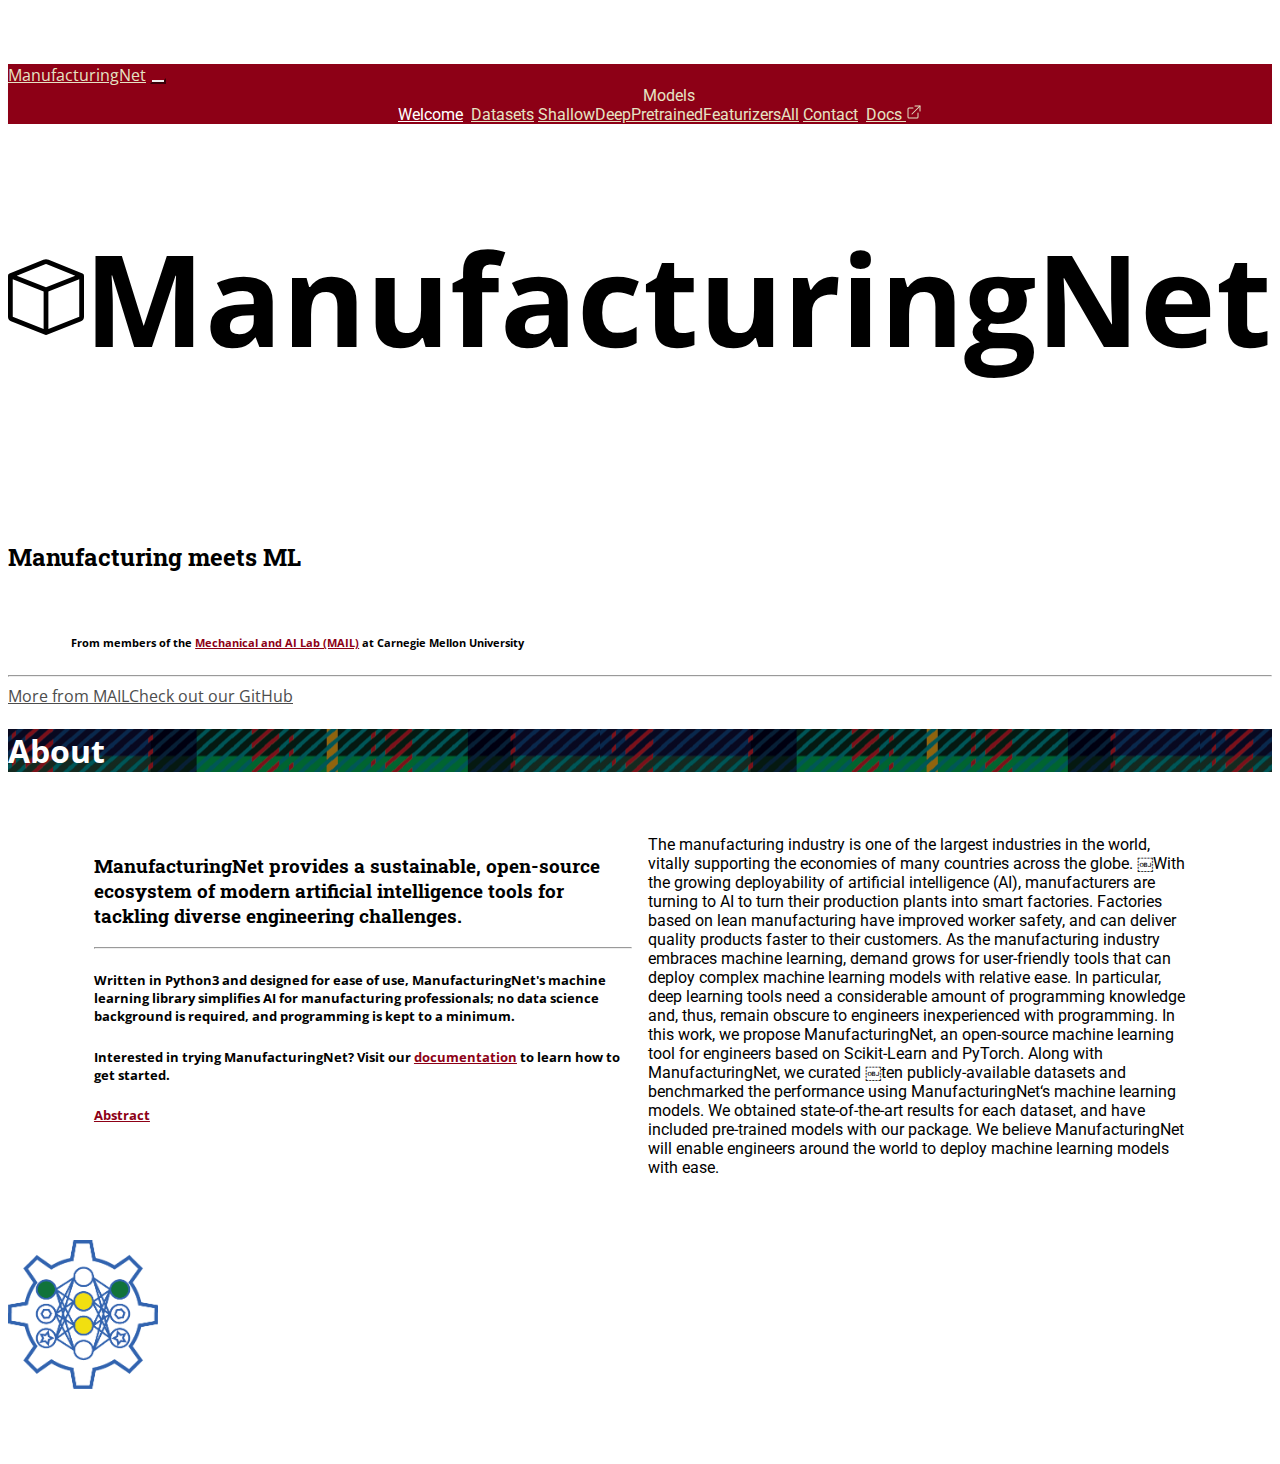
==== commit be3fba50: "Redesigned dataset results" ====
--- a/home.html
+++ b/home.html
@@ -1 +1 @@
-<!DOCTYPE html><html lang="en"><head><meta charset="utf-8"><meta name="viewport" content="width=device-width, initial-scale=1, shrink-to-fit=no"><link rel="stylesheet" href="https://stackpath.bootstrapcdn.com/bootstrap/4.5.0/css/bootstrap.min.css" integrity="sha384-9aIt2nRpC12Uk9gS9baDl411NQApFmC26EwAOH8WgZl5MYYxFfc+NcPb1dKGj7Sk" crossorigin="anonymous"><link href="https://fonts.googleapis.com/css2?family=Open+Sans&family=Roboto&family=Roboto+Slab&display=swap" rel="stylesheet"><link rel="stylesheet" type="text/css" href="styles/style.css"><link rel="stylesheet" type="text/css" href="styles/navbar.css"> <script src="https://code.jquery.com/jquery-3.5.1.slim.min.js" integrity="sha384-DfXdz2htPH0lsSSs5nCTpuj/zy4C+OGpamoFVy38MVBnE+IbbVYUew+OrCXaRkfj" crossorigin="anonymous"></script> <script src="https://cdn.jsdelivr.net/npm/popper.js@1.16.0/dist/umd/popper.min.js" integrity="sha384-Q6E9RHvbIyZFJoft+2mJbHaEWldlvI9IOYy5n3zV9zzTtmI3UksdQRVvoxMfooAo" crossorigin="anonymous"></script> <script src="https://stackpath.bootstrapcdn.com/bootstrap/4.5.0/js/bootstrap.min.js" integrity="sha384-OgVRvuATP1z7JjHLkuOU7Xw704+h835Lr+6QL9UvYjZE3Ipu6Tp75j7Bh/kR0JKI" crossorigin="anonymous"></script> <script>$(function(){$("[data-toggle='tooltip']").tooltip()})</script> <title>Welcome – ManufacturingNet</title></head><body> <nav class="navbar fixed-top navbar-expand-sm navbar-dark"><a class="navbar-brand d-block d-sm-none" href="#">ManufacturingNet</a> <button class="navbar-toggler" type="button" data-toggle="collapse" data-target="#navbarSupportedContent" aria-controls="navbarSupportedContent" aria-expanded="false" aria-label="Toggle navigation"><span class="navbar-toggler-icon"></span> </button><div class="collapse navbar-collapse" id="navbarSupportedContent"><ul class="navbar-nav mr-auto"><li class="nav-item active"><a class="nav-link" href="#">Welcome</a></li><li class="nav-item"><a class="nav-link" href="html/datasets.html">Datasets</a></li><li class="nav-item dropdown"><a class="nav-link dropdown-toggle" id="navbarDropdown" role="button" data-toggle="dropdown" aria-haspopup="true" aria-expanded="false">Models</a><div class="dropdown-menu text-center" aria-labelledby="navbarDropdown"><a class="dropdown-item" href="html/models.html#shallowLearningHeader">Shallow</a><a class="dropdown-item" href="html/models.html#deepLearningHeader">Deep</a><a class="dropdown-item" href="html/models.html#pretrainedHeader">Pretrained</a><a class="dropdown-item" href="html/models.html#featurizersHeader">Featurizers</a><a class="dropdown-item" href="html/models.html">All</a></div></li><li class="nav-item"><a class="nav-link" href="html/results.html">Results</a></li><li class="nav-item"><a class="nav-link" href="html/contact.html">Contact</a></li><li class="nav-item"><a class="nav-link" href="https://manufacturingnet.readthedocs.io/en/latest/" target="_blank">Docs <svg width="1em" height="1em" viewBox="0 0 16 16" class="bi bi-box-arrow-up-right" fill="currentColor" xmlns="http://www.w3.org/2000/svg"><path fill-rule="evenodd" d="M1.5 13A1.5 1.5 0 0 0 3 14.5h8a1.5 1.5 0 0 0 1.5-1.5V9a.5.5 0 0 0-1 0v4a.5.5 0 0 1-.5.5H3a.5.5 0 0 1-.5-.5V5a.5.5 0 0 1 .5-.5h4a.5.5 0 0 0 0-1H3A1.5 1.5 0 0 0 1.5 5v8zm7-11a.5.5 0 0 1 .5-.5h5a.5.5 0 0 1 .5.5v5a.5.5 0 0 1-1 0V2.5H9a.5.5 0 0 1-.5-.5z"/><path fill-rule="evenodd" d="M14.354 1.646a.5.5 0 0 1 0 .708l-8 8a.5.5 0 0 1-.708-.708l8-8a.5.5 0 0 1 .708 0z"/></svg></a></li></ul></div> </nav><div class="jumbotron jumbotron-fluid text-center"><div class="title"> <svg width="8%" height="8%" viewBox="0 0 16 16" class="bi bi-box" fill="currentColor" xmlns="http://www.w3.org/2000/svg"> <path fill-rule="evenodd" d="M8.186 1.113a.5.5 0 0 0-.372 0L1.846 3.5 8 5.961 14.154 3.5 8.186 1.113zM15 4.239l-6.5 2.6v7.922l6.5-2.6V4.24zM7.5 14.762V6.838L1 4.239v7.923l6.5 2.6zM7.443.184a1.5 1.5 0 0 1 1.114 0l7.129 2.852A.5.5 0 0 1 16 3.5v8.662a1 1 0 0 1-.629.928l-7.185 2.874a.5.5 0 0 1-.372 0L.63 13.09a1 1 0 0 1-.63-.928V3.5a.5.5 0 0 1 .314-.464L7.443.184z" /> </svg><h1>ManufacturingNet</h1></div><h2>Manufacturing meets ML</h2><div id="subtitle"><h6>From members of the <a href="html/contact.html">Mechanical and AI Lab (MAIL)</a> at Carnegie Mellon University</h6></div><hr class="my-4"><div class="btn-group"><a role="button" class="btn btn-outline-primary" href="https://sites.google.com/view/barati" target="_blank">More from MAIL</a><a role="button" class="btn btn-outline-primary" href="https://github.com/BaratiLab/ManufacturingNet" target="_blank">Check out our GitHub</a></div></div><div class="jumbotron jumbotron-fluid text-center shadow-lg heading"><h1>About</h1></div><div class="row no-gutters" id="about"><div class="card-columns" id="aboutColumns"><div class="card"><div class="card-body text-left"><h3>ManufacturingNet provides a sustainable, open-source ecosystem of modern artificial intelligence tools for tackling diverse engineering challenges.</h3><hr class="my-4"><h5>Written in Python3 and designed for ease of use, ManufacturingNet's machine learning library simplifies AI for manufacturing professionals; no data science background is required, and programming is kept to a minimum.</h5><p></p><h5>Interested in trying ManufacturingNet? Visit our <a href="https://manufacturingnet.readthedocs.io/en/latest/" target="_blank">documentation</a> to learn how to get started.</h5></div></div><div class="card"><div class="card-body"><h5 class="card-title"><a data-toggle="collapse" href="#abstract" aria-expanded="false" aria-controls="abstract">Abstract</a></h5><div class="collapse text-left" id="abstract"><p>The manufacturing industry is one of the largest industries in the world, vitally supporting the economies of many countries across the globe. ￼With the growing deployability of artificial intelligence (AI), manufacturers are turning to AI to turn their production plants into smart factories. Factories based on lean manufacturing have improved worker safety, and can deliver quality products faster to their customers. As the manufacturing industry embraces machine learning, demand grows for user-friendly tools that can deploy complex machine learning models with relative ease. In particular, deep learning tools need a considerable amount of programming knowledge and, thus, remain obscure to engineers inexperienced with programming. In this work, we propose ManufacturingNet, an open-source machine learning tool for engineers based on Scikit-Learn and PyTorch. Along with ManufacturingNet, we curated ￼ten publicly-available datasets and benchmarked the performance using ManufacturingNet‘s machine learning models. We obtained state-of-the-art results for each dataset, and have included pre-trained models with our package. We believe ManufacturingNet will enable engineers around the world to deploy machine learning models with ease.</p></div></div><div class="card-footer"></div></div></div></div> <footer class="text-center"> <a href="https://sites.google.com/view/barati/home?authuser=0" target="_blank"> <img loading="lazy" class="logo" src="images/logo.png" alt="MAIL logo" data-toggle="tooltip" data-placement="top" title="MAIL"> </a> </footer></body></html>+<!DOCTYPE html><html lang="en"><head><meta charset="utf-8"><meta name="viewport" content="width=device-width, initial-scale=1, shrink-to-fit=no"><link rel="stylesheet" href="https://stackpath.bootstrapcdn.com/bootstrap/4.5.0/css/bootstrap.min.css" integrity="sha384-9aIt2nRpC12Uk9gS9baDl411NQApFmC26EwAOH8WgZl5MYYxFfc+NcPb1dKGj7Sk" crossorigin="anonymous"><link href="https://fonts.googleapis.com/css2?family=Open+Sans&family=Roboto&family=Roboto+Slab&display=swap" rel="stylesheet"><link rel="stylesheet" type="text/css" href="styles/style.css"><link rel="stylesheet" type="text/css" href="styles/navbar.css"> <script src="https://code.jquery.com/jquery-3.5.1.slim.min.js" integrity="sha384-DfXdz2htPH0lsSSs5nCTpuj/zy4C+OGpamoFVy38MVBnE+IbbVYUew+OrCXaRkfj" crossorigin="anonymous"></script> <script src="https://cdn.jsdelivr.net/npm/popper.js@1.16.0/dist/umd/popper.min.js" integrity="sha384-Q6E9RHvbIyZFJoft+2mJbHaEWldlvI9IOYy5n3zV9zzTtmI3UksdQRVvoxMfooAo" crossorigin="anonymous"></script> <script src="https://stackpath.bootstrapcdn.com/bootstrap/4.5.0/js/bootstrap.min.js" integrity="sha384-OgVRvuATP1z7JjHLkuOU7Xw704+h835Lr+6QL9UvYjZE3Ipu6Tp75j7Bh/kR0JKI" crossorigin="anonymous"></script> <script>$(function(){$("[data-toggle='tooltip']").tooltip()})</script> <title>Welcome – ManufacturingNet</title></head><body> <nav class="navbar fixed-top navbar-expand-sm navbar-dark"><a class="navbar-brand d-block d-sm-none" href="#">ManufacturingNet</a> <button class="navbar-toggler" type="button" data-toggle="collapse" data-target="#navbarSupportedContent" aria-controls="navbarSupportedContent" aria-expanded="false" aria-label="Toggle navigation"><span class="navbar-toggler-icon"></span> </button><div class="collapse navbar-collapse" id="navbarSupportedContent"><ul class="navbar-nav mr-auto"><li class="nav-item active"><a class="nav-link" href="#">Welcome</a></li><li class="nav-item"><a class="nav-link" href="html/datasets.html">Datasets</a></li><li class="nav-item dropdown"><a class="nav-link dropdown-toggle" id="navbarDropdown" role="button" data-toggle="dropdown" aria-haspopup="true" aria-expanded="false">Models</a><div class="dropdown-menu text-center" aria-labelledby="navbarDropdown"><a class="dropdown-item" href="html/models.html#shallowLearningHeader">Shallow</a><a class="dropdown-item" href="html/models.html#deepLearningHeader">Deep</a><a class="dropdown-item" href="html/models.html#pretrainedHeader">Pretrained</a><a class="dropdown-item" href="html/models.html#featurizersHeader">Featurizers</a><a class="dropdown-item" href="html/models.html">All</a></div></li><li class="nav-item"><a class="nav-link" href="html/contact.html">Contact</a></li><li class="nav-item"><a class="nav-link" href="https://manufacturingnet.readthedocs.io/en/latest/" target="_blank">Docs <svg width="1em" height="1em" viewBox="0 0 16 16" class="bi bi-box-arrow-up-right" fill="currentColor" xmlns="http://www.w3.org/2000/svg"><path fill-rule="evenodd" d="M1.5 13A1.5 1.5 0 0 0 3 14.5h8a1.5 1.5 0 0 0 1.5-1.5V9a.5.5 0 0 0-1 0v4a.5.5 0 0 1-.5.5H3a.5.5 0 0 1-.5-.5V5a.5.5 0 0 1 .5-.5h4a.5.5 0 0 0 0-1H3A1.5 1.5 0 0 0 1.5 5v8zm7-11a.5.5 0 0 1 .5-.5h5a.5.5 0 0 1 .5.5v5a.5.5 0 0 1-1 0V2.5H9a.5.5 0 0 1-.5-.5z"/><path fill-rule="evenodd" d="M14.354 1.646a.5.5 0 0 1 0 .708l-8 8a.5.5 0 0 1-.708-.708l8-8a.5.5 0 0 1 .708 0z"/></svg></a></li></ul></div> </nav><div class="jumbotron jumbotron-fluid text-center"><div class="title"> <svg width="8%" height="8%" viewBox="0 0 16 16" class="bi bi-box" fill="currentColor" xmlns="http://www.w3.org/2000/svg"> <path fill-rule="evenodd" d="M8.186 1.113a.5.5 0 0 0-.372 0L1.846 3.5 8 5.961 14.154 3.5 8.186 1.113zM15 4.239l-6.5 2.6v7.922l6.5-2.6V4.24zM7.5 14.762V6.838L1 4.239v7.923l6.5 2.6zM7.443.184a1.5 1.5 0 0 1 1.114 0l7.129 2.852A.5.5 0 0 1 16 3.5v8.662a1 1 0 0 1-.629.928l-7.185 2.874a.5.5 0 0 1-.372 0L.63 13.09a1 1 0 0 1-.63-.928V3.5a.5.5 0 0 1 .314-.464L7.443.184z" /> </svg><h1>ManufacturingNet</h1></div><h2>Manufacturing meets ML</h2><div id="subtitle"><h6>From members of the <a href="html/contact.html">Mechanical and AI Lab (MAIL)</a> at Carnegie Mellon University</h6></div><hr class="my-4"><div class="btn-group"><a role="button" class="btn btn-outline-primary" href="https://sites.google.com/view/barati" target="_blank">More from MAIL</a><a role="button" class="btn btn-outline-primary" href="https://github.com/BaratiLab/ManufacturingNet" target="_blank">Check out our GitHub</a></div></div><div class="jumbotron jumbotron-fluid text-center shadow-lg heading"><h1>About</h1></div><div class="row no-gutters" id="about"><div class="card-columns" id="aboutColumns"><div class="card"><div class="card-body text-left"><h3>ManufacturingNet provides a sustainable, open-source ecosystem of modern artificial intelligence tools for tackling diverse engineering challenges.</h3><hr class="my-4"><h5>Written in Python3 and designed for ease of use, ManufacturingNet's machine learning library simplifies AI for manufacturing professionals; no data science background is required, and programming is kept to a minimum.</h5><p></p><h5>Interested in trying ManufacturingNet? Visit our <a href="https://manufacturingnet.readthedocs.io/en/latest/" target="_blank">documentation</a> to learn how to get started.</h5></div></div><div class="card"><div class="card-body"><h5 class="card-title"><a data-toggle="collapse" href="#abstract" aria-expanded="false" aria-controls="abstract">Abstract</a></h5><div class="collapse text-left" id="abstract"><p>The manufacturing industry is one of the largest industries in the world, vitally supporting the economies of many countries across the globe. ￼With the growing deployability of artificial intelligence (AI), manufacturers are turning to AI to turn their production plants into smart factories. Factories based on lean manufacturing have improved worker safety, and can deliver quality products faster to their customers. As the manufacturing industry embraces machine learning, demand grows for user-friendly tools that can deploy complex machine learning models with relative ease. In particular, deep learning tools need a considerable amount of programming knowledge and, thus, remain obscure to engineers inexperienced with programming. In this work, we propose ManufacturingNet, an open-source machine learning tool for engineers based on Scikit-Learn and PyTorch. Along with ManufacturingNet, we curated ￼ten publicly-available datasets and benchmarked the performance using ManufacturingNet‘s machine learning models. We obtained state-of-the-art results for each dataset, and have included pre-trained models with our package. We believe ManufacturingNet will enable engineers around the world to deploy machine learning models with ease.</p></div></div><div class="card-footer"></div></div></div></div> <footer class="text-center"> <a href="https://sites.google.com/view/barati/home?authuser=0" target="_blank"> <img loading="lazy" class="logo" src="images/logo.png" alt="MAIL logo" data-toggle="tooltip" data-placement="top" title="MAIL"> </a> </footer></body></html>